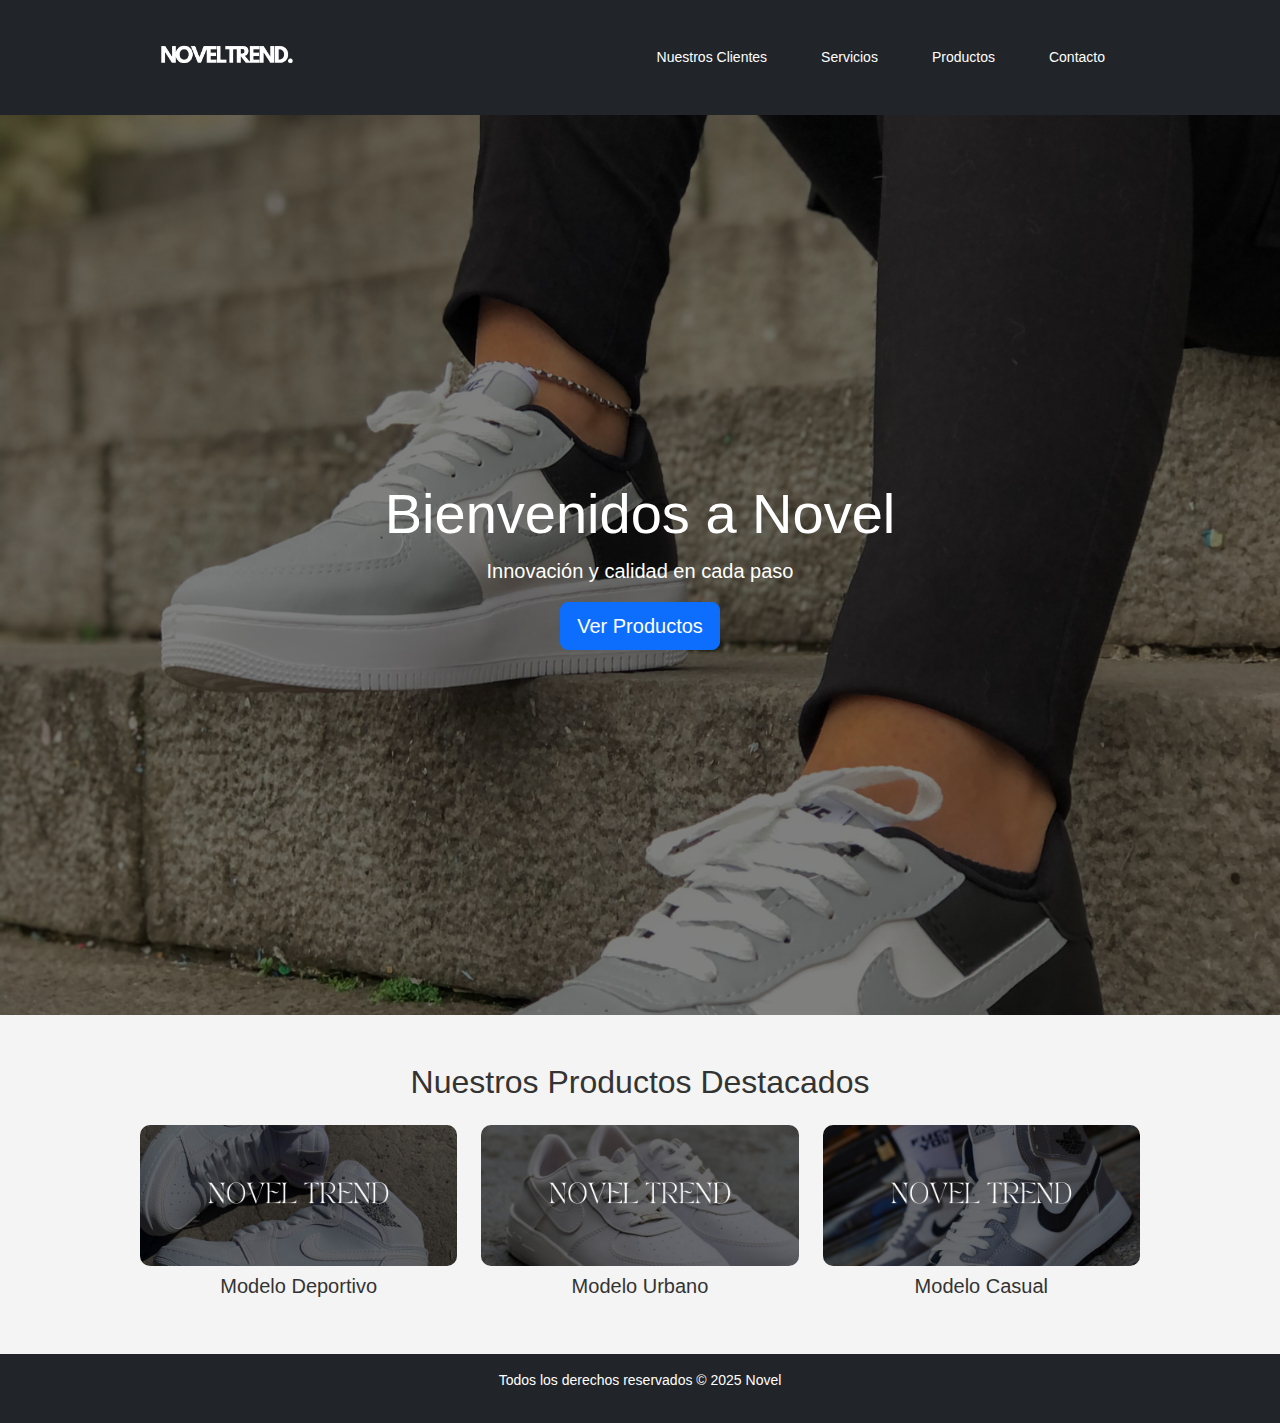
==== index.html @ 129374a9 "Corrección de SASS con @use y color.adjust" ====
<!DOCTYPE html>
<html lang="es">
<head>
    <meta charset="UTF-8">
    <meta name="viewport" content="width=device-width, initial-scale=1.0">
    <title>Inicio - Novel</title>
    
    <!-- Bootstrap -->
    <link href="https://cdn.jsdelivr.net/npm/bootstrap@5.3.3/dist/css/bootstrap.min.css" rel="stylesheet">
    
    <!-- CSS personalizado -->
    <link rel="stylesheet" href="css/main.css">

    <!-- Sass-->
    <link rel="stylesheet" href="css/styles.css">

    <style>
        .hero {
            height: 100vh;
            background: linear-gradient(rgba(0, 0, 0, 0.5), rgba(0, 0, 0, 0.5)), url('img/foto-inicio.jpg') center/cover no-repeat;
            color: white;
            display: flex;
            align-items: center;
            text-align: center;
            justify-content: center;
        }
        .product-img {
            max-width: 100%;
            height: auto;
            border-radius: 10px;
            transition: transform 0.3s ease;
        }
        .product-img:hover {
            transform: scale(1.05);
        }
        .cta-section {
            background-color: #f8f9fa;
            padding: 50px 20px;
        }
        .cta-section h2 {
            font-size: 2rem;
        }
    </style>
</head>
<body>
    <!-- Encabezado -->
    <header>
        <nav class="navbar navbar-expand-lg navbar-dark bg-dark">
            <div class="container">
                <a class="navbar-brand" href="#"><img src="img/novel-cinco.png" alt="Logo" width="150"></a>
                <button class="navbar-toggler" type="button" data-bs-toggle="collapse" data-bs-target="#navbarNav">
                    <span class="navbar-toggler-icon"></span>
                </button>
                <div class="collapse navbar-collapse" id="navbarNav">
                    <ul class="navbar-nav ms-auto">
                        <li class="nav-item"><a class="nav-link" href="pages/Nuestros-clientes.html">Nuestros Clientes</a></li>
                        <li class="nav-item"><a class="nav-link" href="pages/servicios.html">Servicios</a></li>
                        <li class="nav-item"><a class="nav-link" href="pages/productos.html">Productos</a></li>
                        <li class="nav-item"><a class="nav-link" href="pages/contacto.html">Contacto</a></li>
                    </ul>
                </div>
            </div>
        </nav>
    </header>

    <!-- Banner Principal -->
    <section class="hero">
        <div class="container">
            <h1 class="display-4">Bienvenidos a Novel</h1>
            <p class="lead">Innovación y calidad en cada paso</p>
            <a href="pages/productos.html" class="btn btn-primary btn-lg">Ver Productos</a>
        </div>
    </section>

    <!-- Sección Destacada -->
    <section class="container my-5 text-center">
        <h2>Nuestros Productos Destacados</h2>
        <div class="row mt-4">
            <div class="col-md-4">
                <img src="img/zapa-uno.jpg" class="product-img" alt="Zapatillas">
                <h5 class="mt-2">Modelo Deportivo</h5>
            </div>
            <div class="col-md-4">
                <img src="img/zapa-dos.jpg" class="product-img" alt="Modelo Urbano">
                <h5 class="mt-2">Modelo Urbano</h5>
            </div>
            <div class="col-md-4">
                <img src="img/zapa-tres.jpg" class="product-img" alt="Modelo Casual">
                <h5 class="mt-2">Modelo Casual</h5>
            </div>
        </div>
    </section>

    

    <!-- Footer -->
    <footer class="bg-dark text-white text-center py-3">
        <p>Todos los derechos reservados &copy; 2025 Novel</p>
    </footer>
    
    <!-- Bootstrap JS -->
    <script src="https://cdn.jsdelivr.net/npm/bootstrap@5.3.3/dist/js/bootstrap.bundle.min.js"></script>
</body>
</html>
---- css/main.css ----
/* Reset general */
* {
    margin: 0;
    padding: 0;
    box-sizing: border-box;
}

/* Estilos generales */
body {
    background-color: #000;
    font-size: 14px;
    color: white;
    display: flex;
    flex-direction: column;
    min-height: 100vh;
    }
    



/* Navbar */
.black-bg {
    background-color: #808080 !important; /* Fondo gris */
    color: white;
}

.white-bg {
    color: white;
}

.nav-link {
    color: white !important;
}

.boton-active:hover {
    background-color: white;
}

.navbar-nav .nav-link:hover {
    color: #585858 !important; 
    transition: color 0.3s ease-in-out;
}



/* Header */
header img {
    width: 150px;
    height: auto;
}

header nav ul {
    display: flex;
    list-style: none;
    gap: 0.5rem;
}

/* Main */
main {
    min-height: 75vh;
    display: grid;
    grid-template-columns: 1fr;
    grid-template-rows: auto;
    gap: 1rem;
    padding: 1.5rem;
    align-items: center;
}

main div img {
    width: 100%;
    height: 100%;
    object-fit: cover;
}

/* Footer */
footer {
    color: white;
    text-align: center;
    margin-top: 50px;
    padding: 20px 0;
}

/* Media Queries */
@media screen and (min-width: 600px) {
    main {
        grid-template-columns: repeat(2, 1fr);
        grid-template-rows: auto;
        gap: 1rem;
    }
    .img-tres {
        grid-column: span 2;
    }
}

@media screen and (min-width: 1024px) {
    main {
        grid-template-columns: repeat(2, 1fr);
        grid-template-rows: 35% 35% 30%;
    }
}

/* Página de productos */


.contenedor img {
    width: 300px;
    height: auto;
    border-radius: 10px;
    transition: transform 0.3s ease-in-out;
}

.contenedor img:hover {
    transform: scale(1.1);
}

.contenedor .caja {
    font-weight: bold;
    color: white;
}




/* Página de servicios */
.servicios-page {
    font-family: Arial, sans-serif;
    background-color: #f8f9fa;
    color: #333;
}

h1 {
    font-size: 2.5rem;
    font-weight: bold;
}

.card {
    border-radius: 10px;
    overflow: hidden;
    transition: transform 0.3s ease-in-out;
    height: 100%;
}

.card:hover {
    transform: scale(1.05);
}

.card-img-top {
    max-height: 250px;
    object-fit: contain;
    width: 100%;
}


.card-body {
    display: flex;
    flex-direction: column;
    justify-content: space-between;
}

/* Página de clientes */
.display-4, .lead {
    color: white;
}

section.container.py-5 {
    text-align: center;
}

.testimonial {
    background: white;
    padding: 25px;
    border-radius: 10px;
    box-shadow: 0 4px 12px rgba(0, 0, 0, 0.1);
    max-width: 400px;
    margin: 0 auto;
    text-align: center;
}

.testimonial p {
    font-size: 1rem;
    color: #333;
}

section.container.py-5 h2 {
    font-size: 2rem;
    color: white;
    font-weight: bold;
    text-transform: uppercase;
    margin-bottom: 20px;
}

/* Ajuste responsivo para testimonios */
@media (max-width: 768px) {
    .testimonial {
        max-width: 80%;
    }
}


/* Página de contacto */

.contact-title {
    color: #f7f8fa !important;
    text-align: center;
}


.contact-form input, 
.contact-form textarea {
    border-radius: 5px;
    border: 1px solid #ced4da;
    padding: 12px;
}


.map iframe {
    width: 100%;
    height: 300px;
    max-width: 100%;
    border-radius: 5px;
}

footer {
    margin-top: 40px;
    padding: 20px 0;
    font-size: 14px;
    margin-top: auto;}
---- css/styles.css ----
body {
  font-family: "Arial", sans-serif;
  background-color: #f4f4f4;
  color: #333;
}

.navbar {
  background-color: #3498db;
  padding: 15px;
}
.navbar ul {
  list-style: none;
  display: flex;
  justify-content: center;
}
.navbar ul li {
  margin: 0 15px;
}
.navbar ul li a {
  color: white;
  text-decoration: none;
}
.navbar ul li a:hover {
  text-decoration: underline;
}

.container {
  width: 80%;
  margin: auto;
  text-align: center;
}

.boton, .boton-secundario {
  background-color: #3498db;
  color: white;
  padding: 10px 20px;
  border: none;
  border-radius: 5px;
  cursor: pointer;
}
.boton:hover, .boton-secundario:hover {
  background-color: rgb(33.1380753138, 125.1882845188, 186.8619246862);
}

.boton-secundario {
  background-color: #2ecc71;
}

/*# sourceMappingURL=styles.css.map */
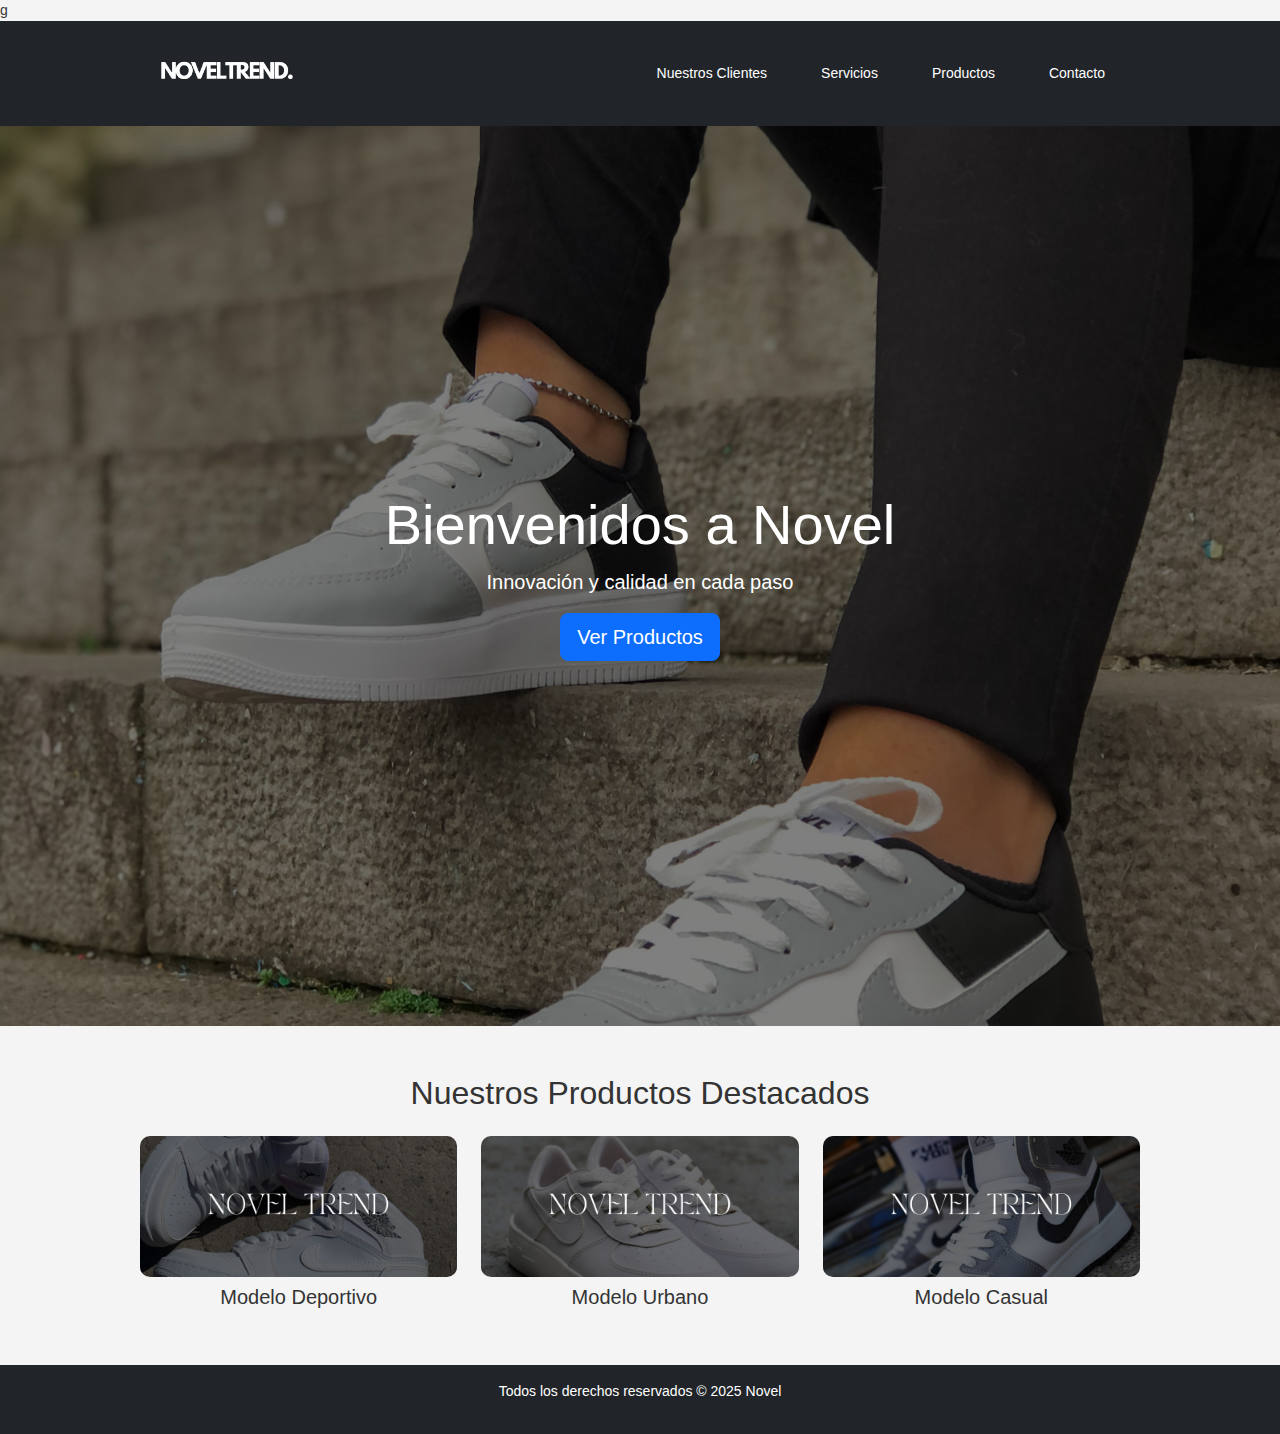
==== commit c4c3d7eb: "Actualización del proyecto" ====
--- a/index.html
+++ b/index.html
@@ -7,47 +7,26 @@
     
     <!-- Bootstrap -->
     <link href="https://cdn.jsdelivr.net/npm/bootstrap@5.3.3/dist/css/bootstrap.min.css" rel="stylesheet">
-    
-    <!-- CSS personalizado -->
+g    <!-- CSS personalizado -->
     <link rel="stylesheet" href="css/main.css">
 
     <!-- Sass-->
     <link rel="stylesheet" href="css/styles.css">
 
-    <style>
-        .hero {
-            height: 100vh;
-            background: linear-gradient(rgba(0, 0, 0, 0.5), rgba(0, 0, 0, 0.5)), url('img/foto-inicio.jpg') center/cover no-repeat;
-            color: white;
-            display: flex;
-            align-items: center;
-            text-align: center;
-            justify-content: center;
-        }
-        .product-img {
-            max-width: 100%;
-            height: auto;
-            border-radius: 10px;
-            transition: transform 0.3s ease;
-        }
-        .product-img:hover {
-            transform: scale(1.05);
-        }
-        .cta-section {
-            background-color: #f8f9fa;
-            padding: 50px 20px;
-        }
-        .cta-section h2 {
-            font-size: 2rem;
-        }
-    </style>
+    <meta name="description" content="Compra zapatillas de última tendencia al mejor precio. Encuentra modelos exclusivos de las mejores marcas con envío a todo el país.">
+    <meta name="keywords" content="zapatillas online, comprar zapatillas, calzado deportivo, sneakers, zapatillas urbanas">
+    <meta name="author" content="Florencia Tetaz">
+    <meta name="viewport" content="width=device-width, initial-scale=1.0">
+    <meta name="robots" content="index, follow">
+
+
 </head>
 <body>
     <!-- Encabezado -->
     <header>
         <nav class="navbar navbar-expand-lg navbar-dark bg-dark">
             <div class="container">
-                <a class="navbar-brand" href="#"><img src="img/novel-cinco.png" alt="Logo" width="150"></a>
+                <img src="img/novel-cinco.png" alt="Logo" loading="lazy" width="150">
                 <button class="navbar-toggler" type="button" data-bs-toggle="collapse" data-bs-target="#navbarNav">
                     <span class="navbar-toggler-icon"></span>
                 </button>
@@ -77,15 +56,15 @@
         <h2>Nuestros Productos Destacados</h2>
         <div class="row mt-4">
             <div class="col-md-4">
-                <img src="img/zapa-uno.jpg" class="product-img" alt="Zapatillas">
+                <img src="img/zapa-uno.jpg" class="product-img" alt="Zapatillas" loading="lazy" >
                 <h5 class="mt-2">Modelo Deportivo</h5>
             </div>
             <div class="col-md-4">
-                <img src="img/zapa-dos.jpg" class="product-img" alt="Modelo Urbano">
+                <img src="img/zapa-dos.jpg" class="product-img" alt="Modelo Urbano" loading="lazy">
                 <h5 class="mt-2">Modelo Urbano</h5>
             </div>
             <div class="col-md-4">
-                <img src="img/zapa-tres.jpg" class="product-img" alt="Modelo Casual">
+                <img src="img/zapa-tres.jpg" class="product-img" alt="Modelo Casual" loading="lazy">
                 <h5 class="mt-2">Modelo Casual</h5>
             </div>
         </div>
--- a/css/styles.css
+++ b/css/styles.css
@@ -24,6 +24,34 @@
   text-decoration: underline;
 }
 
+.hero {
+  height: 100vh;
+  background: linear-gradient(rgba(0, 0, 0, 0.5), rgba(0, 0, 0, 0.5)), url("../img/foto-inicio.jpg") center/cover no-repeat;
+  color: white;
+  display: flex;
+  align-items: center;
+  text-align: center;
+  justify-content: center;
+}
+
+.product-img {
+  max-width: 100%;
+  height: auto;
+  border-radius: 10px;
+  transition: transform 0.3s ease;
+}
+.product-img:hover {
+  transform: scale(1.05);
+}
+
+.cta-section {
+  background-color: #f8f9fa;
+  padding: 50px 20px;
+}
+.cta-section h2 {
+  font-size: 2rem;
+}
+
 .container {
   width: 80%;
   margin: auto;
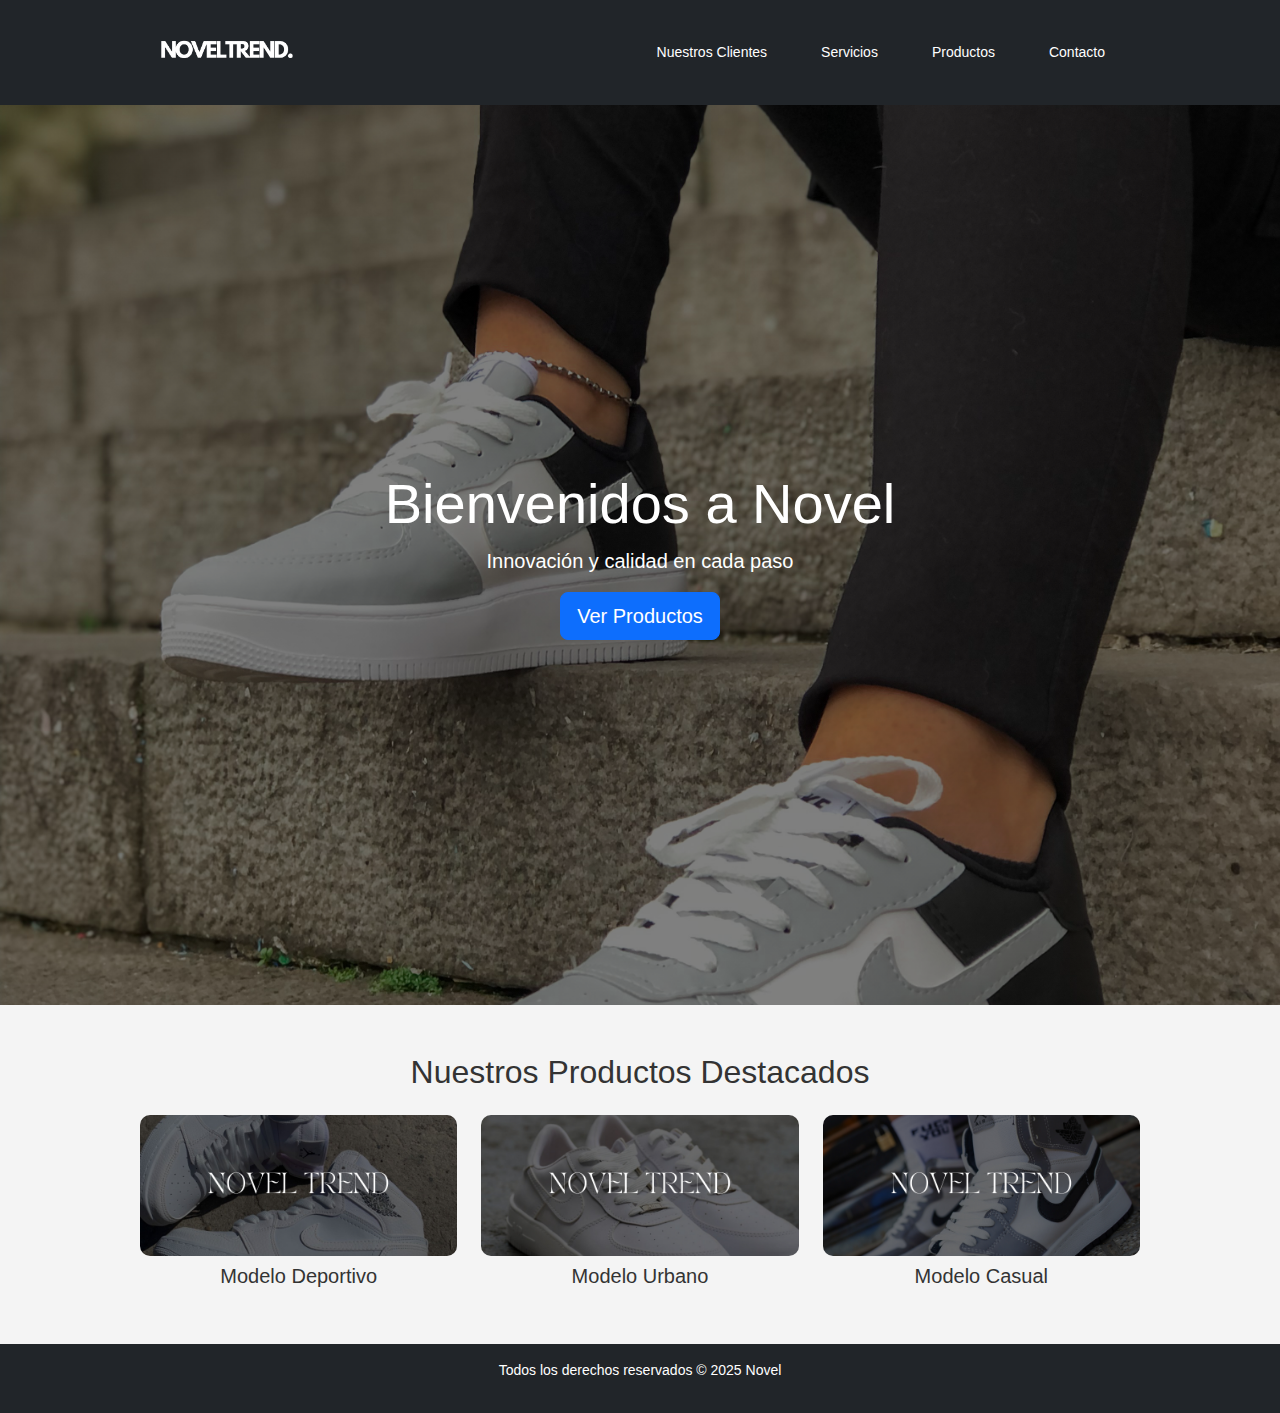
==== commit a679dde9: "Actualización del proyecto" ====
--- a/index.html
+++ b/index.html
@@ -1,83 +1,125 @@
 <!DOCTYPE html>
 <html lang="es">
-<head>
-    <meta charset="UTF-8">
-    <meta name="viewport" content="width=device-width, initial-scale=1.0">
+  <head>
+    <meta charset="UTF-8" />
+    <meta name="viewport" content="width=device-width, initial-scale=1.0" />
     <title>Inicio - Novel</title>
-    
+
     <!-- Bootstrap -->
-    <link href="https://cdn.jsdelivr.net/npm/bootstrap@5.3.3/dist/css/bootstrap.min.css" rel="stylesheet">
-g    <!-- CSS personalizado -->
-    <link rel="stylesheet" href="css/main.css">
+    <link
+      href="https://cdn.jsdelivr.net/npm/bootstrap@5.3.3/dist/css/bootstrap.min.css"
+      rel="stylesheet"
+    />
+    <!-- CSS personalizado -->
+    <link rel="stylesheet" href="css/main.css" />
 
     <!-- Sass-->
-    <link rel="stylesheet" href="css/styles.css">
+    <link rel="stylesheet" href="css/styles.css" />
 
-    <meta name="description" content="Compra zapatillas de última tendencia al mejor precio. Encuentra modelos exclusivos de las mejores marcas con envío a todo el país.">
-    <meta name="keywords" content="zapatillas online, comprar zapatillas, calzado deportivo, sneakers, zapatillas urbanas">
-    <meta name="author" content="Florencia Tetaz">
-    <meta name="viewport" content="width=device-width, initial-scale=1.0">
-    <meta name="robots" content="index, follow">
-
-
-</head>
-<body>
+    <meta
+      name="description"
+      content="Compra zapatillas de última tendencia al mejor precio. Encuentra modelos exclusivos de las mejores marcas con envío a todo el país."
+    />
+    <meta
+      name="keywords"
+      content="zapatillas online, comprar zapatillas, calzado deportivo, sneakers, zapatillas urbanas"
+    />
+    <meta name="author" content="Florencia Tetaz" />
+    <meta name="viewport" content="width=device-width, initial-scale=1.0" />
+    <meta name="robots" content="index, follow" />
+  </head>
+  <body>
     <!-- Encabezado -->
     <header>
-        <nav class="navbar navbar-expand-lg navbar-dark bg-dark">
-            <div class="container">
-                <img src="img/novel-cinco.png" alt="Logo" loading="lazy" width="150">
-                <button class="navbar-toggler" type="button" data-bs-toggle="collapse" data-bs-target="#navbarNav">
-                    <span class="navbar-toggler-icon"></span>
-                </button>
-                <div class="collapse navbar-collapse" id="navbarNav">
-                    <ul class="navbar-nav ms-auto">
-                        <li class="nav-item"><a class="nav-link" href="pages/Nuestros-clientes.html">Nuestros Clientes</a></li>
-                        <li class="nav-item"><a class="nav-link" href="pages/servicios.html">Servicios</a></li>
-                        <li class="nav-item"><a class="nav-link" href="pages/productos.html">Productos</a></li>
-                        <li class="nav-item"><a class="nav-link" href="pages/contacto.html">Contacto</a></li>
-                    </ul>
-                </div>
-            </div>
-        </nav>
+      <nav class="navbar navbar-expand-lg navbar-dark bg-dark">
+        <div class="container">
+          <img
+            src="img/novel-cinco.png"
+            alt="Logo"
+            loading="lazy"
+            width="150"
+          />
+          <button
+            class="navbar-toggler"
+            type="button"
+            data-bs-toggle="collapse"
+            data-bs-target="#navbarNav"
+          >
+            <span class="navbar-toggler-icon"></span>
+          </button>
+          <div class="collapse navbar-collapse" id="navbarNav">
+            <ul class="navbar-nav ms-auto">
+              <li class="nav-item">
+                <a class="nav-link" href="pages/Nuestros-clientes.html"
+                  >Nuestros Clientes</a
+                >
+              </li>
+              <li class="nav-item">
+                <a class="nav-link" href="pages/servicios.html">Servicios</a>
+              </li>
+              <li class="nav-item">
+                <a class="nav-link" href="pages/productos.html">Productos</a>
+              </li>
+              <li class="nav-item">
+                <a class="nav-link" href="pages/contacto.html">Contacto</a>
+              </li>
+            </ul>
+          </div>
+        </div>
+      </nav>
     </header>
 
     <!-- Banner Principal -->
     <section class="hero">
-        <div class="container">
-            <h1 class="display-4">Bienvenidos a Novel</h1>
-            <p class="lead">Innovación y calidad en cada paso</p>
-            <a href="pages/productos.html" class="btn btn-primary btn-lg">Ver Productos</a>
-        </div>
+      <div class="container">
+        <h1 class="display-4">Bienvenidos a Novel</h1>
+        <p class="lead">Innovación y calidad en cada paso</p>
+        <a href="pages/productos.html" class="btn btn-primary btn-lg"
+          >Ver Productos</a
+        >
+      </div>
     </section>
 
     <!-- Sección Destacada -->
     <section class="container my-5 text-center">
-        <h2>Nuestros Productos Destacados</h2>
-        <div class="row mt-4">
-            <div class="col-md-4">
-                <img src="img/zapa-uno.jpg" class="product-img" alt="Zapatillas" loading="lazy" >
-                <h5 class="mt-2">Modelo Deportivo</h5>
-            </div>
-            <div class="col-md-4">
-                <img src="img/zapa-dos.jpg" class="product-img" alt="Modelo Urbano" loading="lazy">
-                <h5 class="mt-2">Modelo Urbano</h5>
-            </div>
-            <div class="col-md-4">
-                <img src="img/zapa-tres.jpg" class="product-img" alt="Modelo Casual" loading="lazy">
-                <h5 class="mt-2">Modelo Casual</h5>
-            </div>
+      <h2>Nuestros Productos Destacados</h2>
+      <div class="row mt-4">
+        <div class="col-md-4">
+          <img
+            src="img/zapa-uno.jpg"
+            class="product-img"
+            alt="Zapatillas"
+            loading="lazy"
+          />
+          <h5 class="mt-2">Modelo Deportivo</h5>
         </div>
+        <div class="col-md-4">
+          <img
+            src="img/zapa-dos.jpg"
+            class="product-img"
+            alt="Modelo Urbano"
+            loading="lazy"
+          />
+          <h5 class="mt-2">Modelo Urbano</h5>
+        </div>
+        <div class="col-md-4">
+          <img
+            src="img/zapa-tres.jpg"
+            class="product-img"
+            alt="Modelo Casual"
+            loading="lazy"
+          />
+          <h5 class="mt-2">Modelo Casual</h5>
+        </div>
+      </div>
     </section>
-
-    
 
     <!-- Footer -->
     <footer class="bg-dark text-white text-center py-3">
-        <p>Todos los derechos reservados &copy; 2025 Novel</p>
+      <p>Todos los derechos reservados &copy; 2025 Novel</p>
     </footer>
-    
+
     <!-- Bootstrap JS -->
     <script src="https://cdn.jsdelivr.net/npm/bootstrap@5.3.3/dist/js/bootstrap.bundle.min.js"></script>
-</body>
+  </body>
 </html>
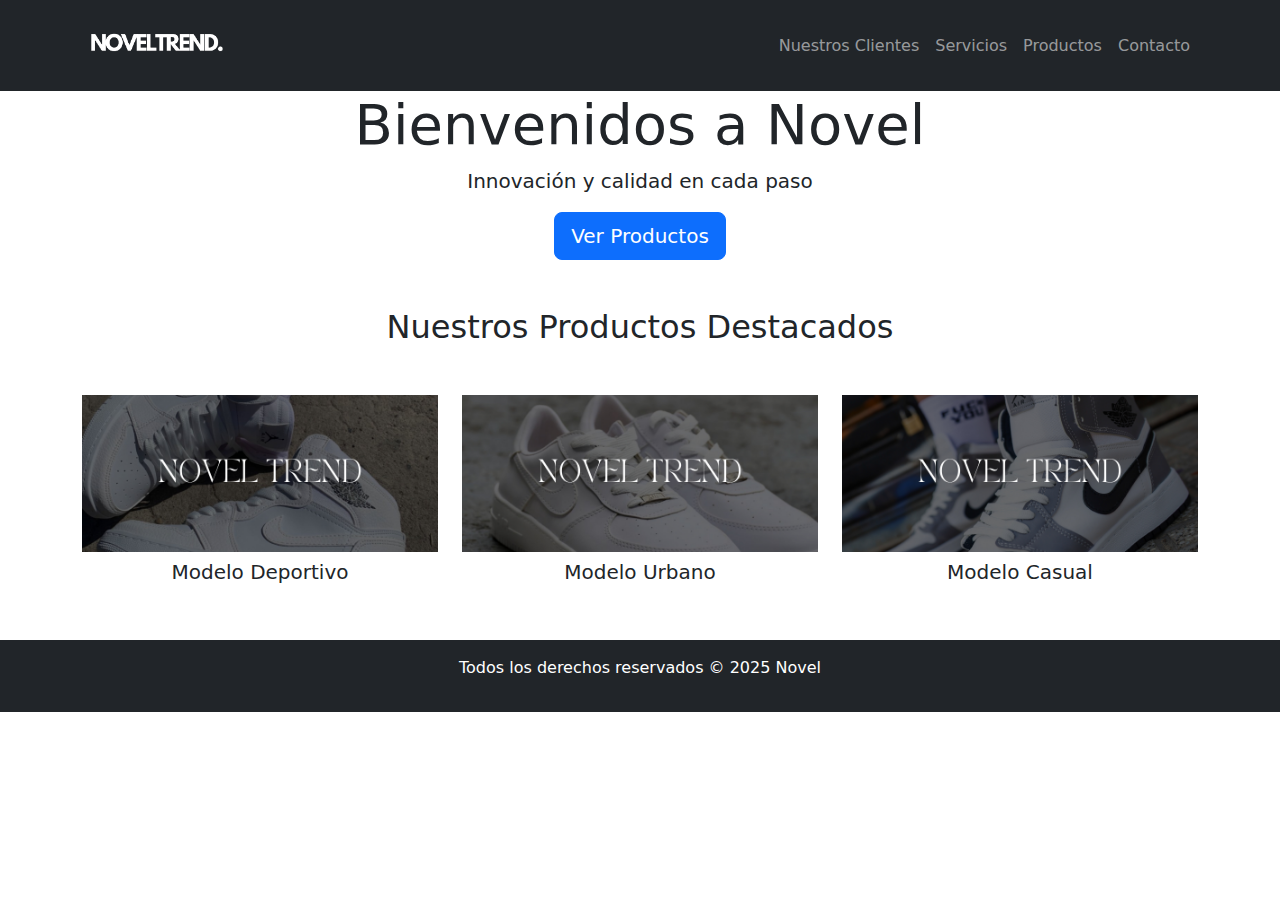
==== commit d0cb6b0e: "cambios" ====
--- a/index.html
+++ b/index.html
@@ -1,125 +1,84 @@
 <!DOCTYPE html>
 <html lang="es">
-  <head>
+<head>
     <meta charset="UTF-8" />
     <meta name="viewport" content="width=device-width, initial-scale=1.0" />
     <title>Inicio - Novel</title>
 
+    <!-- Metadatos -->
+    <meta name="description" content="Compra zapatillas de última tendencia al mejor precio. Encuentra modelos exclusivos de las mejores marcas con envío a todo el país." />
+    <meta name="keywords" content="zapatillas online, comprar zapatillas, calzado deportivo, sneakers, zapatillas urbanas" />
+    <meta name="author" content="Florencia Cirullo" />
+    <meta name="robots" content="index, follow" />
+
+    <!-- Reset CSS -->
+    <link rel="stylesheet" href="css/reset.css">  
+    
     <!-- Bootstrap -->
-    <link
-      href="https://cdn.jsdelivr.net/npm/bootstrap@5.3.3/dist/css/bootstrap.min.css"
-      rel="stylesheet"
-    />
+    <link href="https://cdn.jsdelivr.net/npm/bootstrap@5.3.3/dist/css/bootstrap.min.css" rel="stylesheet" />
+    
     <!-- CSS personalizado -->
     <link rel="stylesheet" href="css/main.css" />
 
-    <!-- Sass-->
+    <!-- Sass -->
     <link rel="stylesheet" href="css/styles.css" />
-
-    <meta
-      name="description"
-      content="Compra zapatillas de última tendencia al mejor precio. Encuentra modelos exclusivos de las mejores marcas con envío a todo el país."
-    />
-    <meta
-      name="keywords"
-      content="zapatillas online, comprar zapatillas, calzado deportivo, sneakers, zapatillas urbanas"
-    />
-    <meta name="author" content="Florencia Tetaz" />
-    <meta name="viewport" content="width=device-width, initial-scale=1.0" />
-    <meta name="robots" content="index, follow" />
-  </head>
-  <body>
+</head>
+<body>
     <!-- Encabezado -->
     <header>
-      <nav class="navbar navbar-expand-lg navbar-dark bg-dark">
-        <div class="container">
-          <img
-            src="img/novel-cinco.png"
-            alt="Logo"
-            loading="lazy"
-            width="150"
-          />
-          <button
-            class="navbar-toggler"
-            type="button"
-            data-bs-toggle="collapse"
-            data-bs-target="#navbarNav"
-          >
-            <span class="navbar-toggler-icon"></span>
-          </button>
-          <div class="collapse navbar-collapse" id="navbarNav">
-            <ul class="navbar-nav ms-auto">
-              <li class="nav-item">
-                <a class="nav-link" href="pages/Nuestros-clientes.html"
-                  >Nuestros Clientes</a
-                >
-              </li>
-              <li class="nav-item">
-                <a class="nav-link" href="pages/servicios.html">Servicios</a>
-              </li>
-              <li class="nav-item">
-                <a class="nav-link" href="pages/productos.html">Productos</a>
-              </li>
-              <li class="nav-item">
-                <a class="nav-link" href="pages/contacto.html">Contacto</a>
-              </li>
-            </ul>
-          </div>
-        </div>
-      </nav>
+        <nav class="navbar navbar-expand-lg navbar-dark bg-dark">
+            <div class="container">
+                <a href="index.html"><img src="img/novel-cinco.png" alt="Logo" loading="lazy" width="150" /></a>
+                <button class="navbar-toggler" type="button" data-bs-toggle="collapse" data-bs-target="#navbarNav">
+                    <span class="navbar-toggler-icon"></span>
+                </button>
+                <div class="collapse navbar-collapse" id="navbarNav">
+                    <ul class="navbar-nav ms-auto">
+                        <li class="nav-item"><a class="nav-link" href="pages/Nuestros-clientes.html">Nuestros Clientes</a></li>
+                        <li class="nav-item"><a class="nav-link" href="pages/servicios.html">Servicios</a></li>
+                        <li class="nav-item"><a class="nav-link" href="pages/productos.html">Productos</a></li>
+                        <li class="nav-item"><a class="nav-link" href="pages/contacto.html">Contacto</a></li>
+                    </ul>
+                </div>
+            </div>
+        </nav>
     </header>
-
+    
     <!-- Banner Principal -->
     <section class="hero">
-      <div class="container">
-        <h1 class="display-4">Bienvenidos a Novel</h1>
-        <p class="lead">Innovación y calidad en cada paso</p>
-        <a href="pages/productos.html" class="btn btn-primary btn-lg"
-          >Ver Productos</a
-        >
-      </div>
+        <div class="container text-center">
+            <h1 class="display-4">Bienvenidos a Novel</h1>
+            <p class="lead">Innovación y calidad en cada paso</p>
+            <a href="pages/productos.html" class="btn btn-primary btn-lg">Ver Productos</a>
+        </div>
     </section>
-
+    
     <!-- Sección Destacada -->
     <section class="container my-5 text-center">
-      <h2>Nuestros Productos Destacados</h2>
-      <div class="row mt-4">
-        <div class="col-md-4">
-          <img
-            src="img/zapa-uno.jpg"
-            class="product-img"
-            alt="Zapatillas"
-            loading="lazy"
-          />
-          <h5 class="mt-2">Modelo Deportivo</h5>
+        <h2>Nuestros Productos Destacados</h2>
+        <div class="row mt-4 g-4">
+            <div class="col-md-4 d-flex flex-column align-items-center">
+                <img src="img/zapa-uno.jpg" class="product-img img-fluid" alt="Zapatillas" loading="lazy" />
+                <h5 class="mt-2">Modelo Deportivo</h5>
+            </div>
+            <div class="col-md-4 d-flex flex-column align-items-center">
+                <img src="img/zapa-dos.jpg" class="product-img img-fluid" alt="Modelo Urbano" loading="lazy" />
+                <h5 class="mt-2">Modelo Urbano</h5>
+            </div>
+            <div class="col-md-4 d-flex flex-column align-items-center">
+                <img src="img/zapa-tres.jpg" class="product-img img-fluid" alt="Modelo Casual" loading="lazy" />
+                <h5 class="mt-2">Modelo Casual</h5>
+            </div>
         </div>
-        <div class="col-md-4">
-          <img
-            src="img/zapa-dos.jpg"
-            class="product-img"
-            alt="Modelo Urbano"
-            loading="lazy"
-          />
-          <h5 class="mt-2">Modelo Urbano</h5>
-        </div>
-        <div class="col-md-4">
-          <img
-            src="img/zapa-tres.jpg"
-            class="product-img"
-            alt="Modelo Casual"
-            loading="lazy"
-          />
-          <h5 class="mt-2">Modelo Casual</h5>
-        </div>
-      </div>
     </section>
-
+    
     <!-- Footer -->
     <footer class="bg-dark text-white text-center py-3">
-      <p>Todos los derechos reservados &copy; 2025 Novel</p>
+        <p>Todos los derechos reservados &copy; 2025 Novel</p>
     </footer>
-
+    
     <!-- Bootstrap JS -->
     <script src="https://cdn.jsdelivr.net/npm/bootstrap@5.3.3/dist/js/bootstrap.bundle.min.js"></script>
-  </body>
+
+</body>
 </html>
